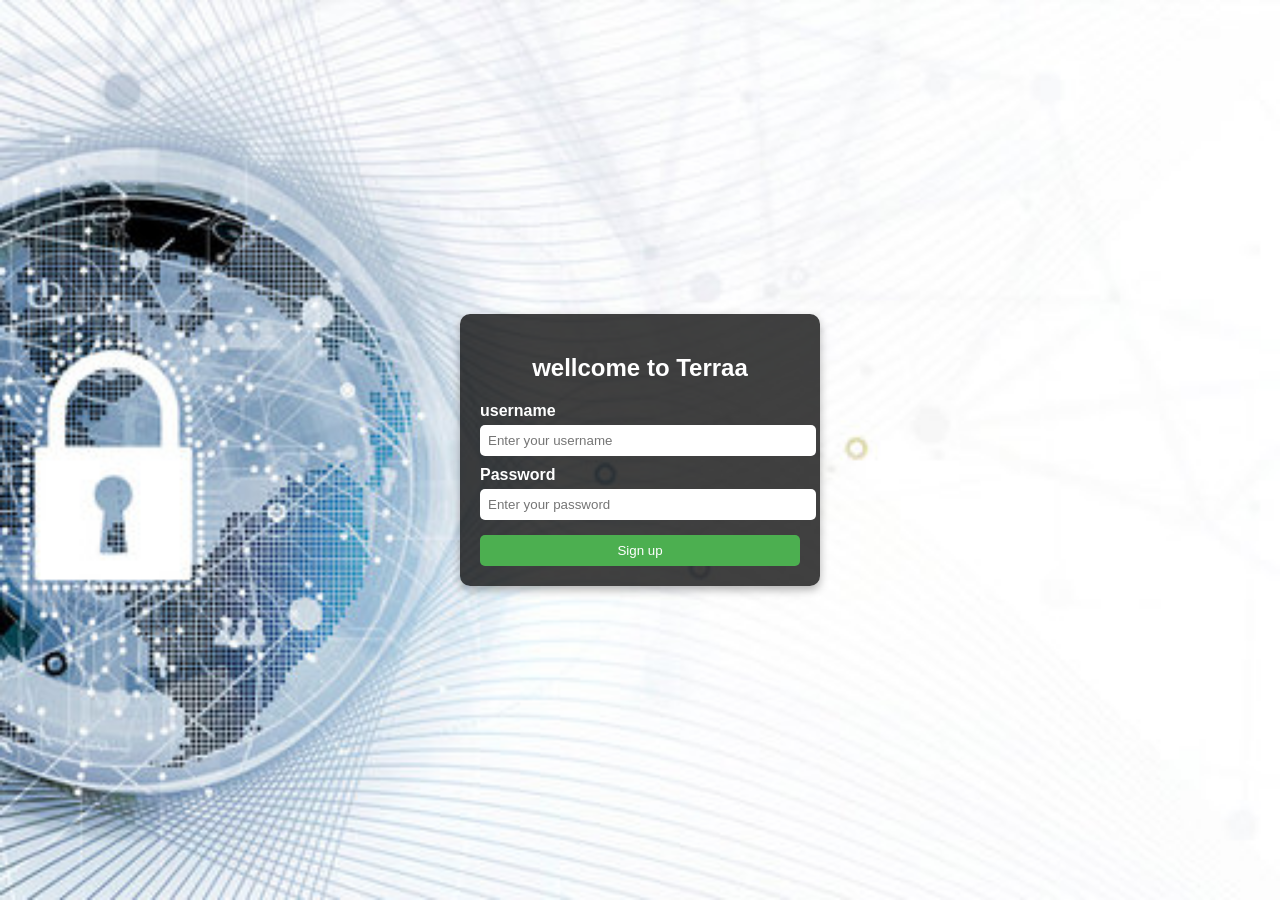
==== index.html @ 03289ac0 "index.html" ====
<!DOCTYPE html>
<html lang="en">
<head>
    <meta charset="UTF-8">
    <title>Simple Form Page</title>
       <style>
    body {
        font-family: Arial, sans-serif;
        background: url("background.jpg") no-repeat center center fixed;
        background-size: cover;
        display: flex;
        justify-content: center;
        align-items: center;
        height: 100vh;
        margin: 0;
    }

    form {
        background: rgba(0, 0, 0, 0.75); /* transparent black */
        padding: 20px;
        width: 320px;
        border-radius: 10px;
        box-shadow: 0 4px 10px rgba(0,0,0,0.3);
        color: white;
    }

    h2 {
        text-align: center;
    }

    label {
        display: block;
        margin-top: 10px;
        font-weight: bold;
    }

    input, button {
        width: 100%;
        padding: 8px;
        margin-top: 5px;
        border-radius: 5px;
        border: none;
    }

    button {
        margin-top: 15px;
        background: #4CAF50;
        color: white;
        cursor: pointer;
    }

    button:hover {
        background: #45a049;
    }
</style>
 <script>   
<script>
document.querySelector("form").addEventListener("submit", function (e) {
    e.preventDefault();

    const username = document.getElementById("name").value;
    const password = document.getElementById("password").value;

    if (username === "admin" && password === "1234") {
        localStorage.setItem("loggedIn", "true");
        localStorage.setItem("username", username);
        window.location.href = "dashboard.html";
    } else {
        alert("Invalid username or password");
    }
});
</script>

</script>


</head>
<body>

<form>
    <h2>wellcome to Terraa</h2>

    <!-- Text Input -->
    <label for="name">username </label>
    <input type="text" id="name" name="username" placeholder="Enter your username" required>

    <!-- Email Input -->
    <label for="email">Password</label>
    <input type="text" id="email" name="password" placeholder="Enter your password" required>

    <!-- Selection (Dropdown) -->
    

    <!-- Submit Button -->
    <button type="submit">Sign up</button>
</form>

</body>
</html>
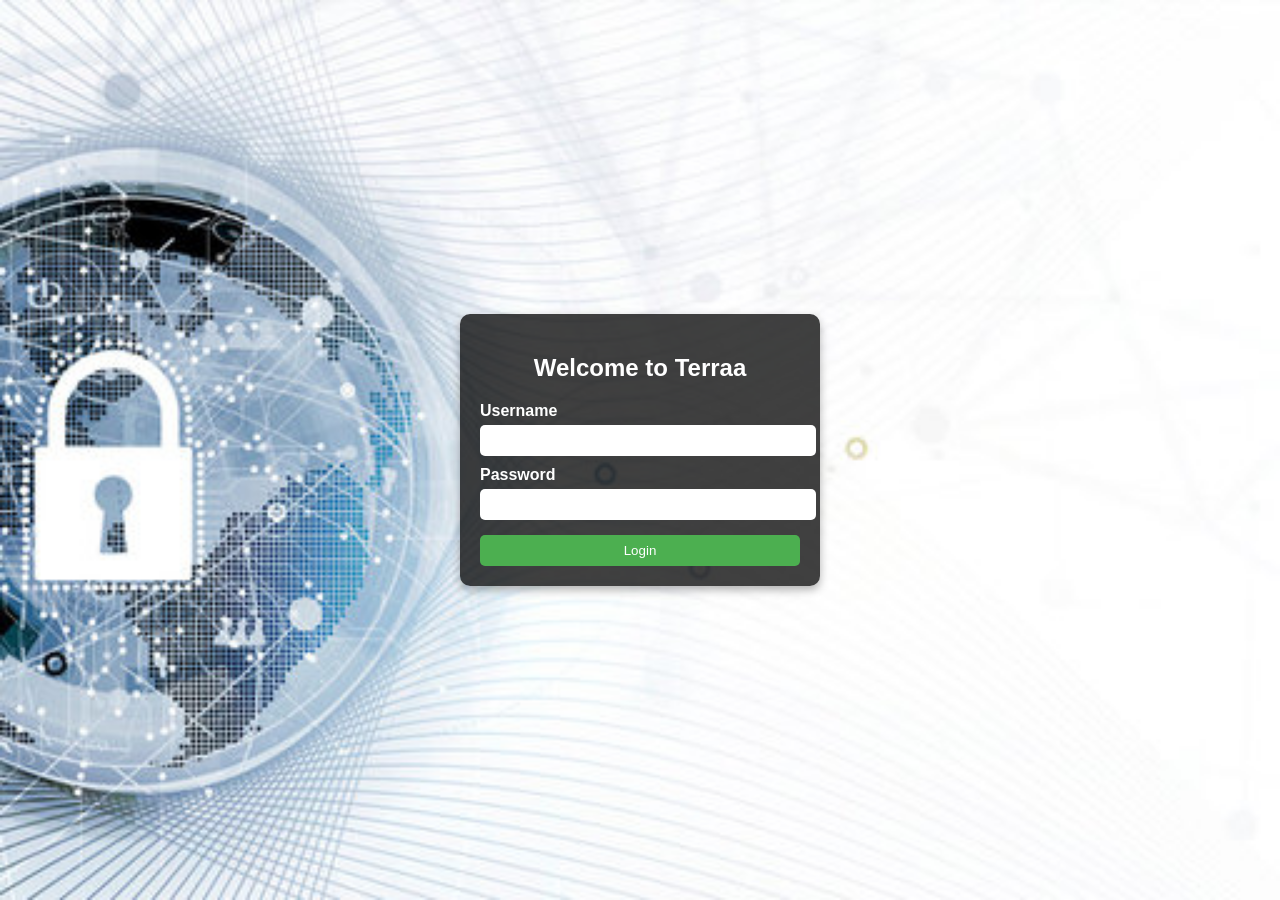
==== commit 72320ec9: "index.html" ====
--- a/index.html
+++ b/index.html
@@ -78,21 +78,17 @@
 <body>
 
 <form>
-    <h2>wellcome to Terraa</h2>
+    <form id="loginForm">
+    <h2>Welcome to Terraa</h2>
 
-    <!-- Text Input -->
-    <label for="name">username </label>
-    <input type="text" id="name" name="username" placeholder="Enter your username" required>
+    <label>Username</label>
+    <input type="text" id="name" required>
 
-    <!-- Email Input -->
-    <label for="email">Password</label>
-    <input type="text" id="email" name="password" placeholder="Enter your password" required>
+    <label>Password</label>
+    <input type="password" id="password" required>
 
-    <!-- Selection (Dropdown) -->
-    
+    <button type="submit">Login</button>
 
-    <!-- Submit Button -->
-    <button type="submit">Sign up</button>
 </form>
 
 </body>
